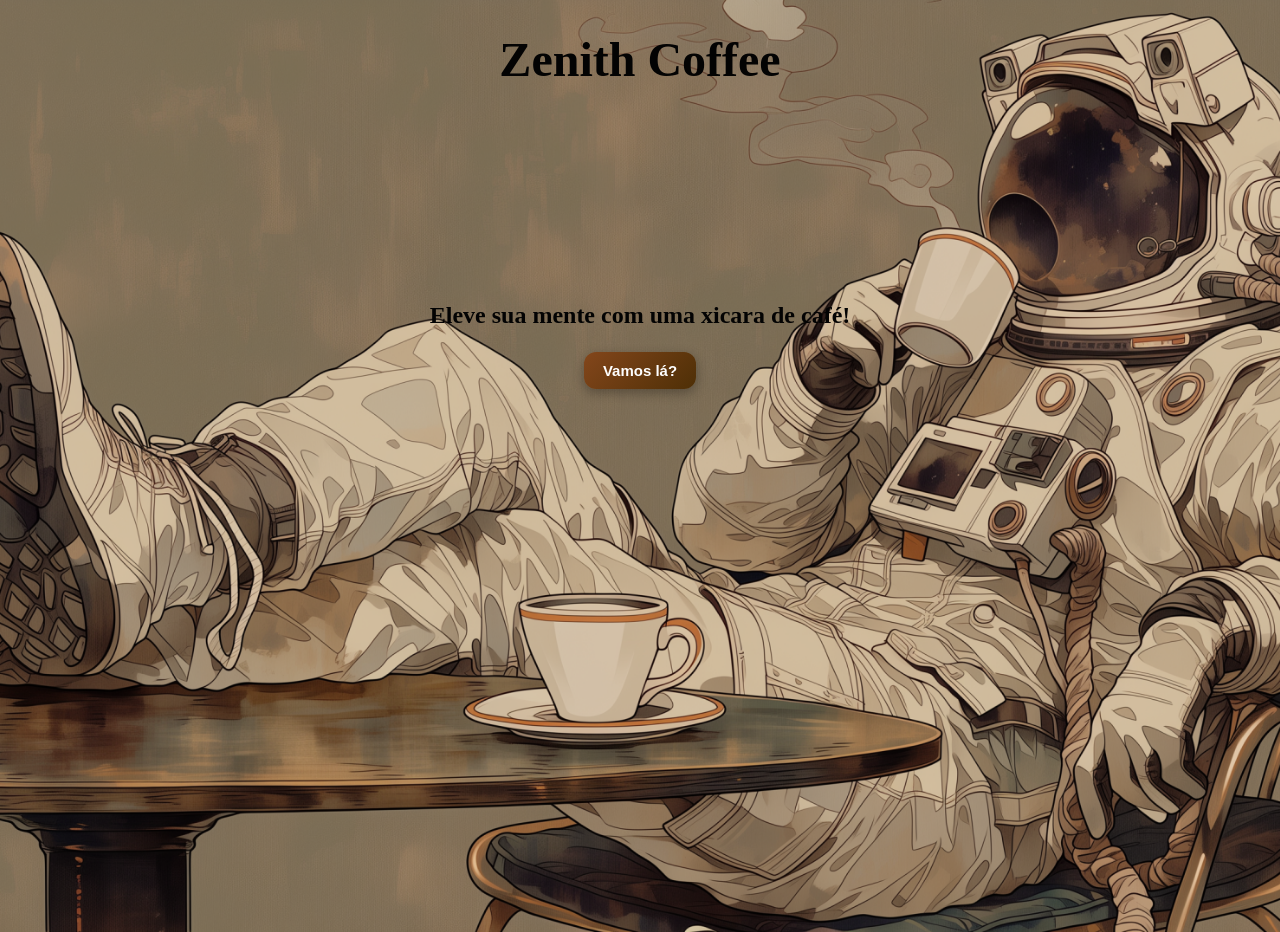
==== ptojeto-de-casa/index.html @ 31012341 "mexi no botão de menu, e criei uma animação no card" ====
<!DOCTYPE html>
<html lang="pt-br">
<head>
    <meta charset="UTF-8">
    <meta name="viewport" content="width=device-width, initial-scale=1.0">
    <title>Zenith Coffee</title>
    <link rel="stylesheet" href="style.css">
</head>
<body>
    <main class="apresentacao">
        <h1 class="titulo">Zenith Coffee</h1>
        <h2 class="subtitulo">Eleve sua mente com uma xicara de café!</h2>
    </main>
    <div class="btn-estilo">
      <a href="login.html"><button class="btn-comecar" onclick="irPara()">Vamos lá?</button></a>
    </div>

    
</body>
</html>
---- ptojeto-de-casa/style.css ----
body {
    font-family: Georgia, 'Times New Roman', Times, serif;
    background-image: url('coffee-2.png');
    background-size: cover;        
    background-position: center;  
    background-repeat: no-repeat; 
    margin: 0;
    min-height: 100vh;
}

.apresentacao {
    color: rgb(3, 3, 3);
    font-family: Georgia, 'Times New Roman', Times, serif;
    font-size: 24px;
    margin: 0;
    text-align: center;
    height: 300px;
}

.titulo {
    font-size: 48px;
    font-weight: bold;
    margin-bottom: 10px;
    height: 250px;
}

.subtitulo {
    font-size: 24px;
    margin-bottom: 20px;
    height: 0px;
}

.btn-estilo {
    text-align: center;
    margin-top: 20px;
}

.btn-comecar {
    display: inline-block;
    padding: 10px 19px;
    background: linear-gradient(135deg, #83461b, #4e2f06);
    color: white;
    text-decoration: none;
    font-size: 15px;
    font-weight: bold;
    border-radius: 12px;
    border: none;
    cursor: pointer;
    transition: 0.3s ease;
    box-shadow: 0 4px 12px rgba(0, 0, 0, 0.3);
}

.btn-comecar:hover {
    transform: translateY(-3px);
    background: linear-gradient(135deg, #4e2f06, #83461b);
    box-shadow: 0 8px 18px rgba(0, 0, 0, 0.4);
}
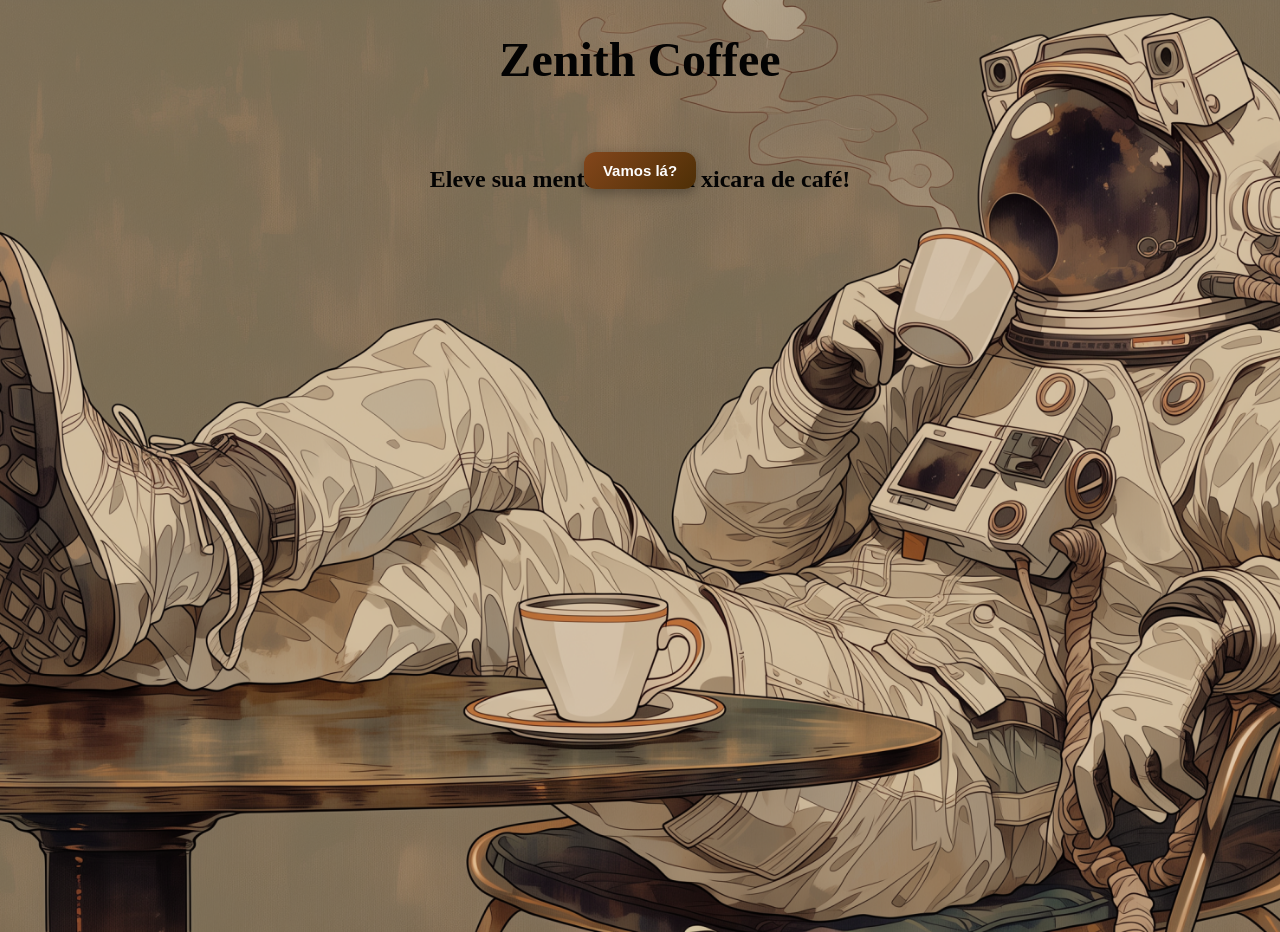
==== commit b6778b21: "tentando arrumar a pagina inicial (index.html)" ====
--- a/ptojeto-de-casa/index.html
+++ b/ptojeto-de-casa/index.html
@@ -9,6 +9,7 @@
 <body>
     <main class="apresentacao">
         <h1 class="titulo">Zenith Coffee</h1>
+        <br>
         <h2 class="subtitulo">Eleve sua mente com uma xicara de café!</h2>
     </main>
     <div class="btn-estilo">
--- a/ptojeto-de-casa/style.css
+++ b/ptojeto-de-casa/style.css
@@ -14,20 +14,13 @@
     font-size: 24px;
     margin: 0;
     text-align: center;
-    height: 300px;
+    height: 100px;
 }
 
-.titulo {
-    font-size: 48px;
-    font-weight: bold;
-    margin-bottom: 10px;
-    height: 250px;
-}
 
 .subtitulo {
     font-size: 24px;
     margin-bottom: 20px;
-    height: 0px;
 }
 
 .btn-estilo {
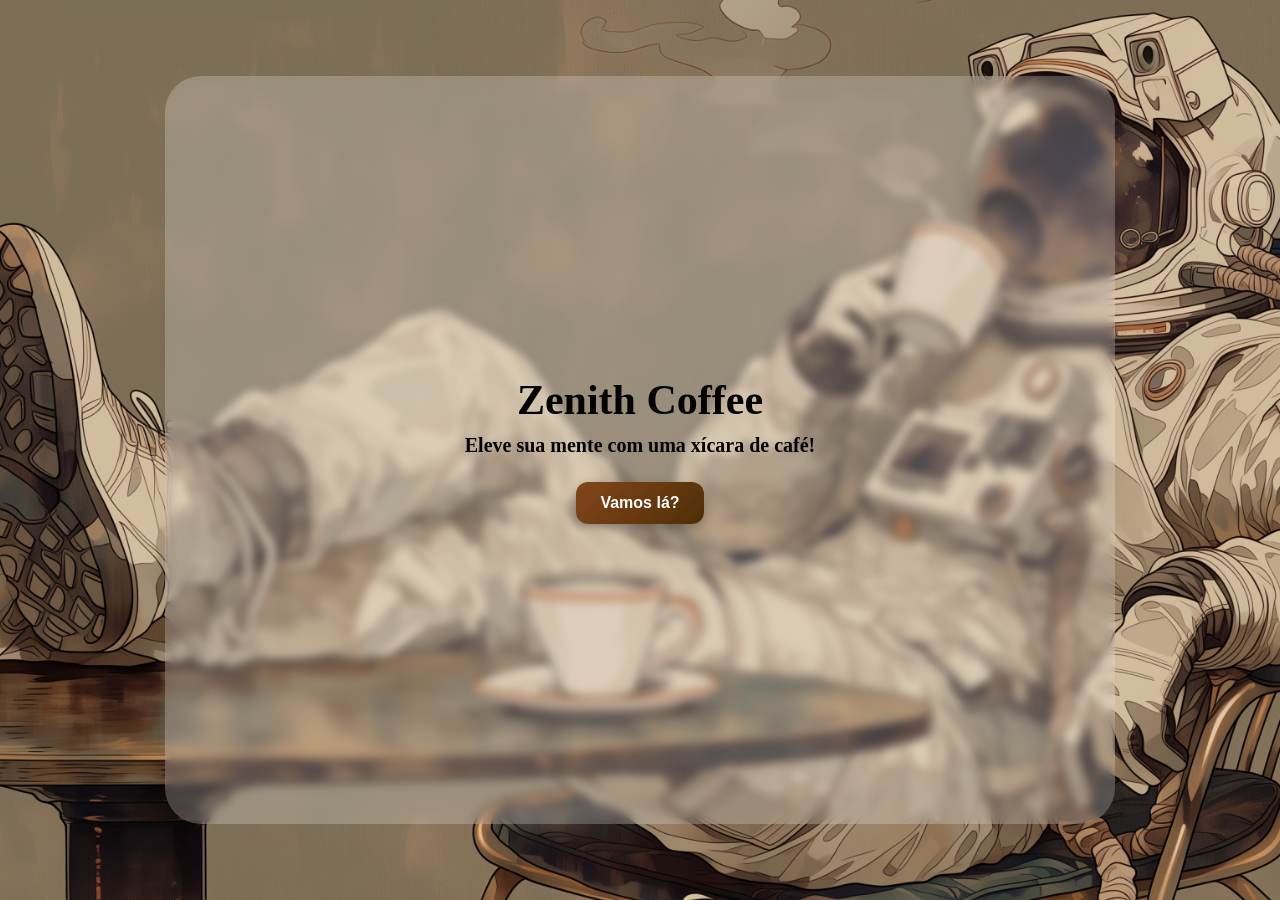
==== commit 86b09c67: "mexendo no botão" ====
--- a/ptojeto-de-casa/index.html
+++ b/ptojeto-de-casa/index.html
@@ -4,18 +4,18 @@
     <meta charset="UTF-8">
     <meta name="viewport" content="width=device-width, initial-scale=1.0">
     <title>Zenith Coffee</title>
-    <link rel="stylesheet" href="style.css">
+    <!-- Certifique-se de que o nome aqui seja o mesmo do seu arquivo CSS (style.css ou principal.css) -->
+    <link rel="stylesheet" href="style.css"> 
 </head>
 <body>
-    <main class="apresentacao">
-        <h1 class="titulo">Zenith Coffee</h1>
-        <br>
-        <h2 class="subtitulo">Eleve sua mente com uma xicara de café!</h2>
-    </main>
-    <div class="btn-estilo">
-      <a href="login.html"><button class="btn-comecar" onclick="irPara()">Vamos lá?</button></a>
+    <div class="container-central">
+        <main class="apresentacao">
+            <h1 class="titulo">Zenith Coffee</h1>
+            <h2 class="subtitulo">Eleve sua mente com uma xícara de café!</h2>
+        </main>
+        <div class="btn-estilo">
+          <a href="login.html"><button class="btn-comecar">Vamos lá?</button></a>
+        </div>
     </div>
-
-    
 </body>
-</html>+</html>
--- a/ptojeto-de-casa/style.css
+++ b/ptojeto-de-casa/style.css
@@ -5,36 +5,48 @@
     background-position: center;  
     background-repeat: no-repeat; 
     margin: 0;
-    min-height: 100vh;
+    height: 100vh;
+    /* Ativa o Flexbox para centralizar tudo na tela */
+    display: flex;
+    justify-content: center; /* Centraliza na horizontal */
+    align-items: center;     /* Centraliza na vertical */
+}
+
+/* Container criado para segurar a main e o botão juntos */
+.container-central {
+    text-align: center;
+    background-color: rgba(255, 255, 255, 0.226); /* Fundo leve opaco para dar leitura */
+    padding: 300px;
+    border-radius: 36px;
+    backdrop-filter: blur(5px); /* Efeito de vidro fosco no fundo */
 }
 
 .apresentacao {
     color: rgb(3, 3, 3);
-    font-family: Georgia, 'Times New Roman', Times, serif;
-    font-size: 24px;
-    margin: 0;
-    text-align: center;
-    height: 100px;
-}
-
-
-.subtitulo {
     font-size: 24px;
     margin-bottom: 20px;
 }
 
+.titulo {
+    margin: 0 0 10px 0;
+    font-size: 42px;
+}
+
+.subtitulo {
+    font-size: 20px;
+    margin: 0;
+}
+
 .btn-estilo {
-    text-align: center;
-    margin-top: 20px;
+    margin-top: 25px;
 }
 
 .btn-comecar {
     display: inline-block;
-    padding: 10px 19px;
+    padding: 12px 24px;
     background: linear-gradient(135deg, #83461b, #4e2f06);
     color: white;
-    text-decoration: none;
-    font-size: 15px;
+    font-size: 16px;
     font-weight: bold;
     border-radius: 12px;
     border: none;
@@ -47,4 +59,4 @@
     transform: translateY(-3px);
     background: linear-gradient(135deg, #4e2f06, #83461b);
     box-shadow: 0 8px 18px rgba(0, 0, 0, 0.4);
-}+}
